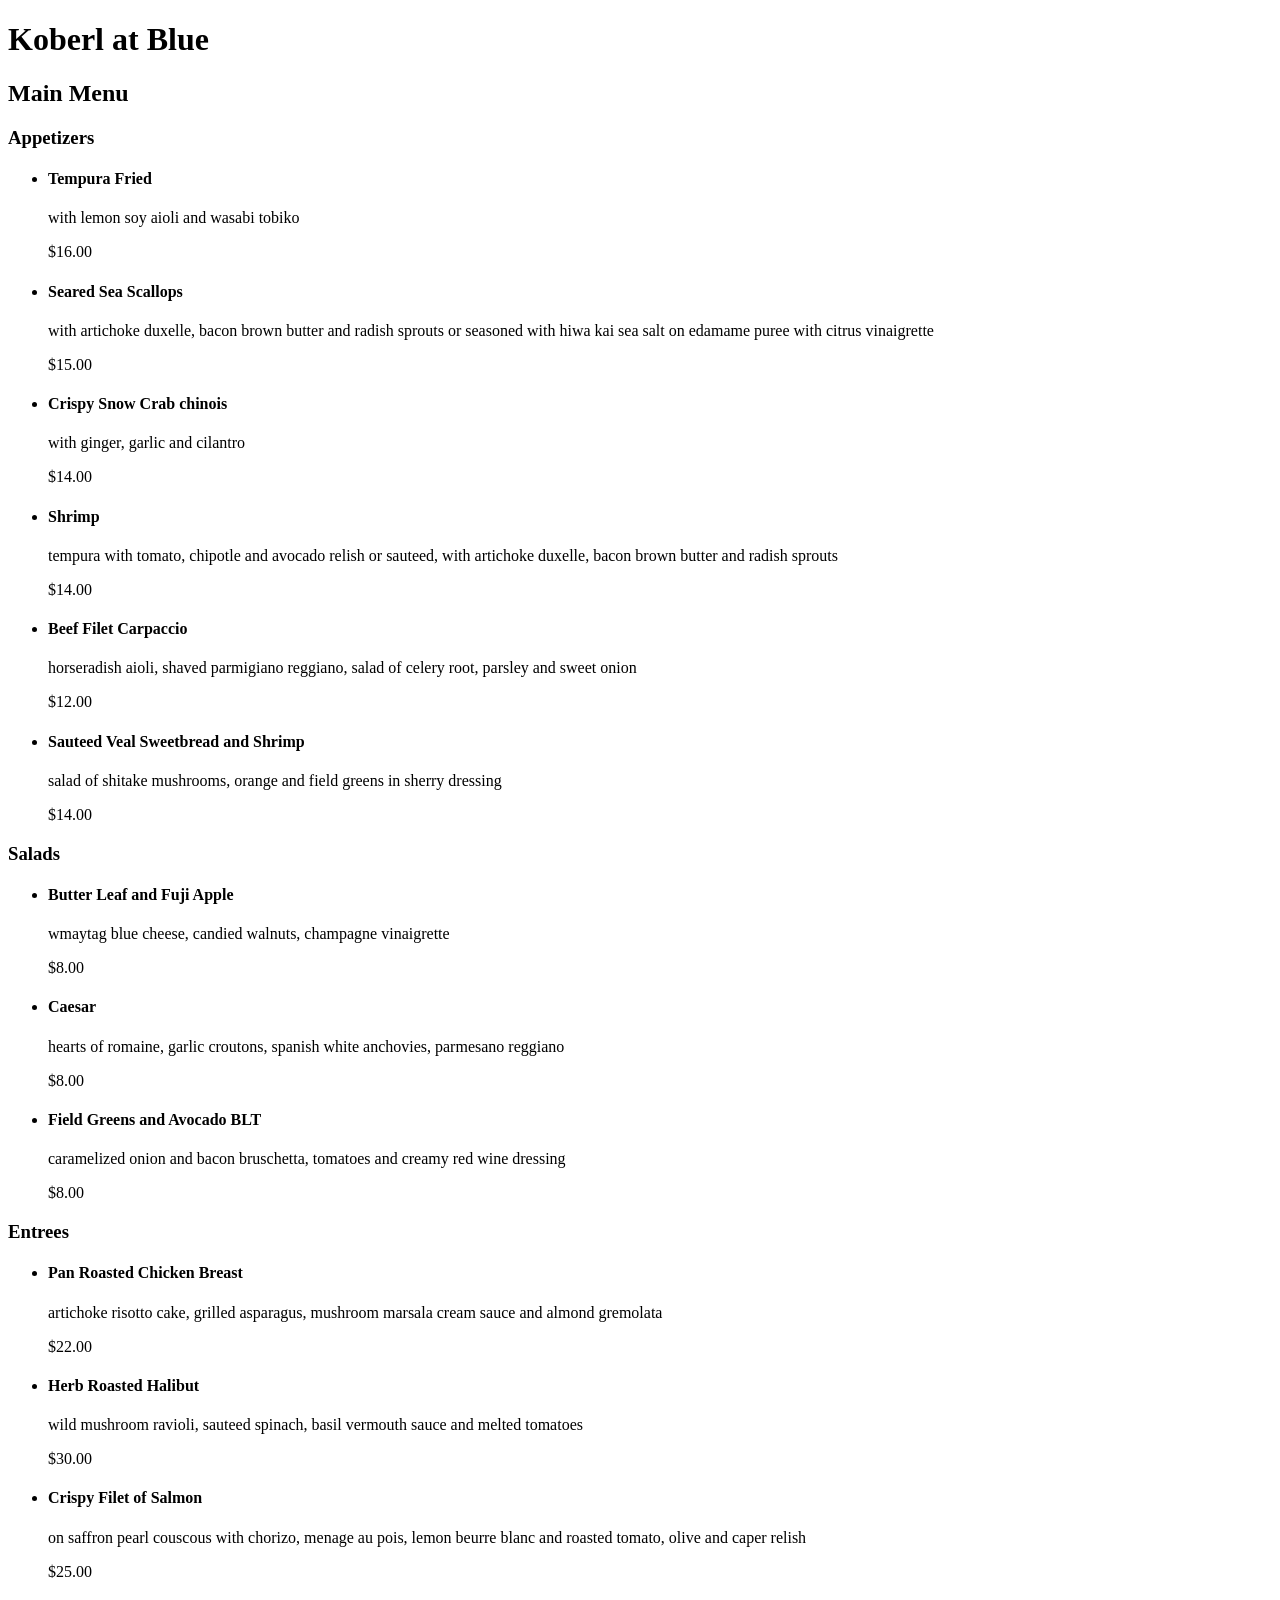
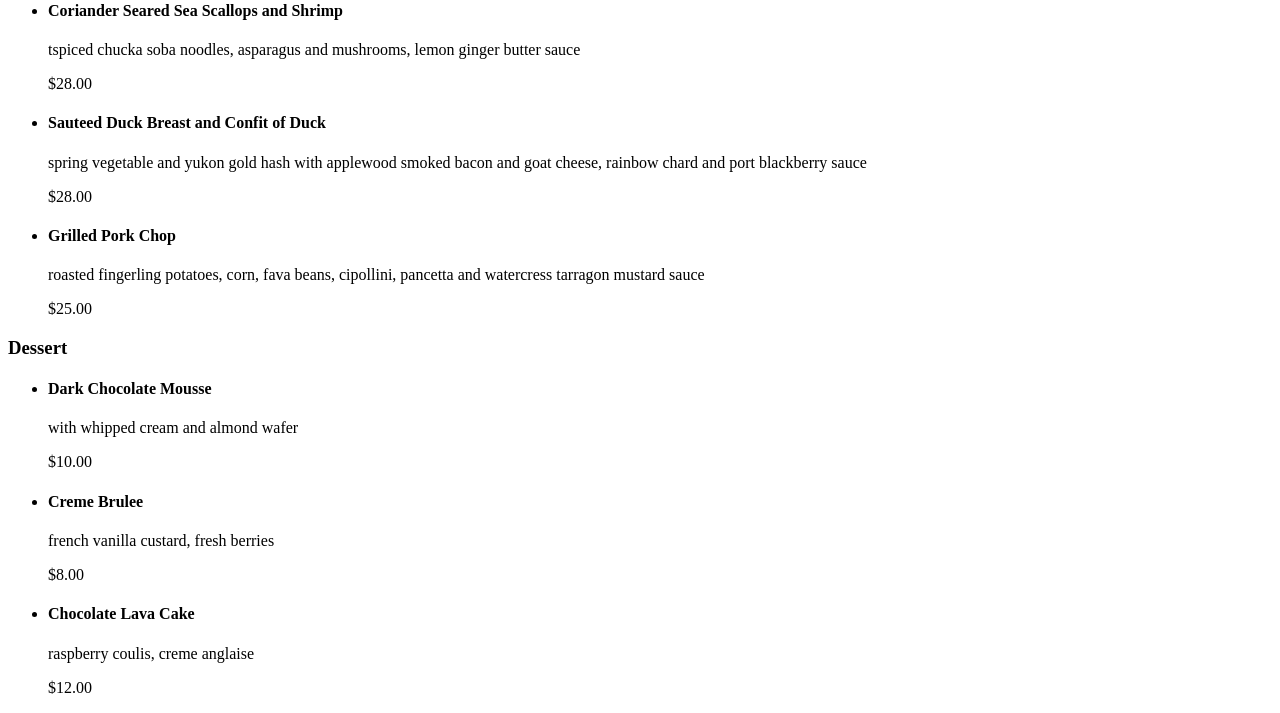
==== grc338/restaurantmenucss/index.html @ 261a2648 "Create index.html" ====
<!doctype html>  
<html lang="en">
   <head>
      <meta charset="UTF-8" />
      <meta http-equiv="Cache-Control" content="no-cache, no-store, must-revalidate" />
      <meta http-equiv="Pragma" content="no-cache" />
      <meta http-equiv="Expires" content="0" />
      <meta name="viewport" content="width=device-width, initial-scale=1.0">
      <link rel="stylesheet" type="text/css" href="style.css">
      <title>Koberl at Blue Menu</title>
   </head>
   <body>
      <h1>Koberl at Blue </h1>
      <h2>Main Menu</h2>
      <h3>Appetizers</h3>
      <ul>
         <li>
            <h4>Tempura Fried</h4>
            <p class="description">with lemon soy aioli and wasabi tobiko</p>
            <p class="price">$16.00</p>
         </li>
         <li>
            <h4>Seared Sea Scallops</h4>
            <p class="description">with artichoke duxelle, bacon brown butter
               and radish sprouts or seasoned with hiwa
               kai sea salt on edamame puree with citrus
               vinaigrette
            </p>
            <p class="price">$15.00</p>
         </li>
         <li>
            <h4>Crispy Snow Crab chinois</h4>
            <p class="description">with ginger, garlic and cilantro</p>
            <p class="price">$14.00</p>
         </li>
         <li>
            <h4>Shrimp</h4>
            <p class="description">tempura with tomato, chipotle and avocado
               relish or sauteed, with artichoke duxelle,
               bacon brown butter and radish sprouts
            </p>
            <p class="price">$14.00</p>
         </li>
         <li>
            <h4>Beef Filet Carpaccio</h4>
            <p class="description">horseradish aioli, shaved parmigiano reggiano,
               salad of celery root, parsley
               and sweet onion
            </p>
            <p class="price">$12.00</p>
         </li>
         <li>
            <h4>Sauteed Veal Sweetbread and Shrimp</h4>
            <p class="description">salad of shitake mushrooms,
               orange and field greens in sherry dressing
            </p>
            <p class="price">$14.00</p>
         </li>
      </ul>
      <h3>Salads</h3>
      <ul>
         <li>
            <h4>Butter Leaf and Fuji Apple</h4>
            <p class="description">wmaytag blue cheese, candied walnuts,
               champagne vinaigrette
            </p>
            <p class="price">$8.00</p>
         </li>
         <li>
            <h4>Caesar</h4>
            <p class="description">hearts of romaine, garlic croutons,
               spanish white anchovies, parmesano reggiano
            </p>
            <p class="price">$8.00</p>
         </li>
         <li>
            <h4>Field Greens and Avocado BLT</h4>
            <p class="description">caramelized onion and bacon bruschetta,
               tomatoes and creamy red wine dressing
            </p>
            <p class="price">$8.00</p>
         </li>
      </ul>
      <h3>Entrees</h3>
      <ul>
         <li>
            <h4>Pan Roasted Chicken Breast</h4>
            <p class="description">artichoke risotto cake, grilled asparagus,
               mushroom marsala cream sauce and almond gremolata
            </p>
            <p class="price">$22.00</p>
         </li>
         <li>
            <h4>Herb Roasted Halibut</h4>
            <p class="description">wild mushroom ravioli,
               sauteed spinach, basil vermouth sauce and melted tomatoes
            </p>
            <p class="price">$30.00</p>
         </li>
         <li>
            <h4>Crispy Filet of Salmon</h4>
            <p class="description">on saffron pearl couscous with chorizo, menage au pois,
               lemon beurre blanc and roasted tomato, olive and caper relish
            </p>
            <p class="price">$25.00</p>
         </li>
         <li>
            <h4>Coriander Seared Sea Scallops and Shrimp</h4>
            <p class="description">tspiced chucka soba noodles,
               asparagus and mushrooms, lemon ginger butter sauce
            </p>
            <p class="price">$28.00</p>
         </li>
         <li>
            <h4>Sauteed Duck Breast and Confit of Duck</h4>
            <p class="description">spring vegetable and yukon gold hash with applewood smoked bacon and goat cheese,
               rainbow chard and port blackberry sauce
            </p>
            <p class="price">$28.00</p>
         </li>
         <li>
            <h4>Grilled Pork Chop</h4>
            <p class="description">roasted fingerling potatoes, corn, fava beans,
               cipollini, pancetta and watercress tarragon mustard sauce
            </p>
            <p class="price">$25.00</p>
         </li>
      </ul>
      <h3>Dessert</h3>
      <ul>
         <li>
            <h4>Dark Chocolate Mousse</h4>
            <p class="description">with whipped cream and almond wafer</p>
            <p class="price">$10.00</p>
         </li>
         <li>
            <h4>Creme Brulee</h4>
            <p class="description">french vanilla custard, fresh berries</p>
            <p class="price">$8.00</p>
         </li>
         <li>
            <h4>Chocolate Lava Cake</h4>
            <p class="description">raspberry coulis, creme anglaise</p>
            <p class="price">$12.00</p>
         </li>
      </ul>
   </body>
</html>
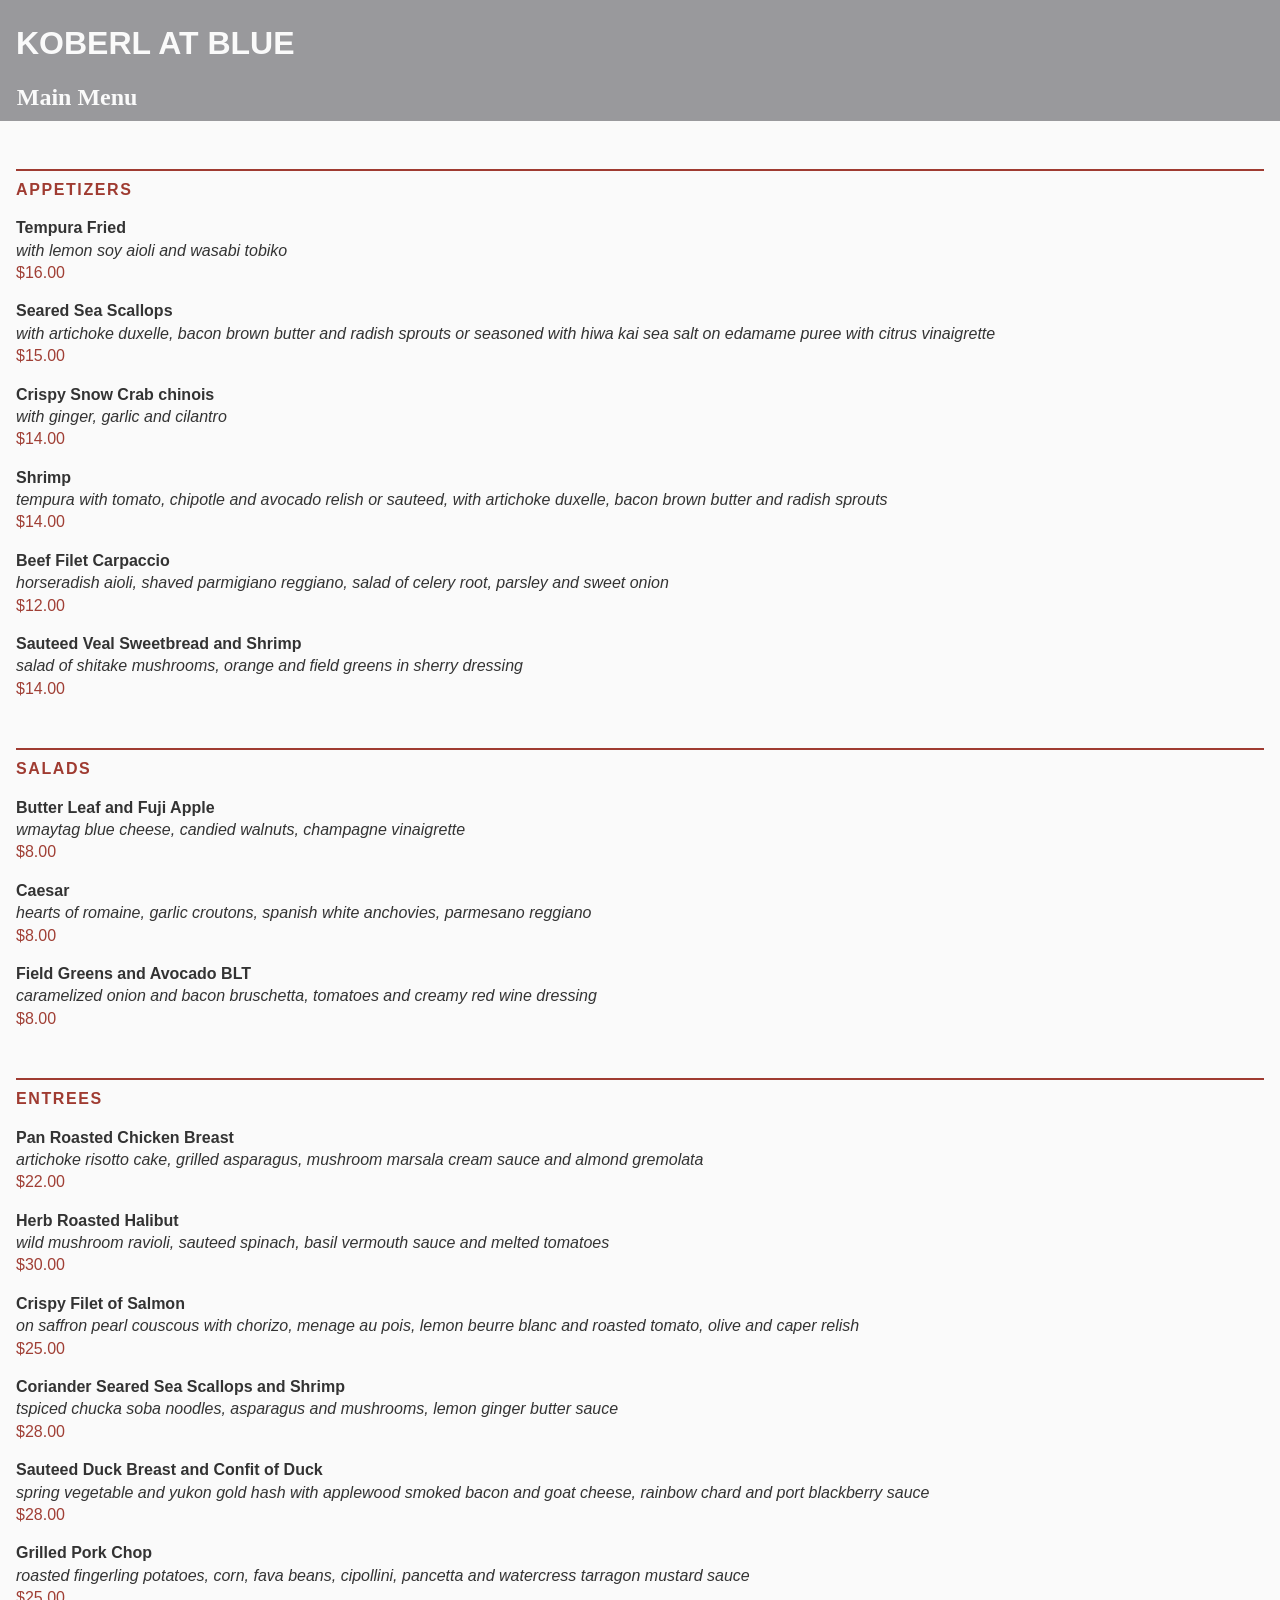
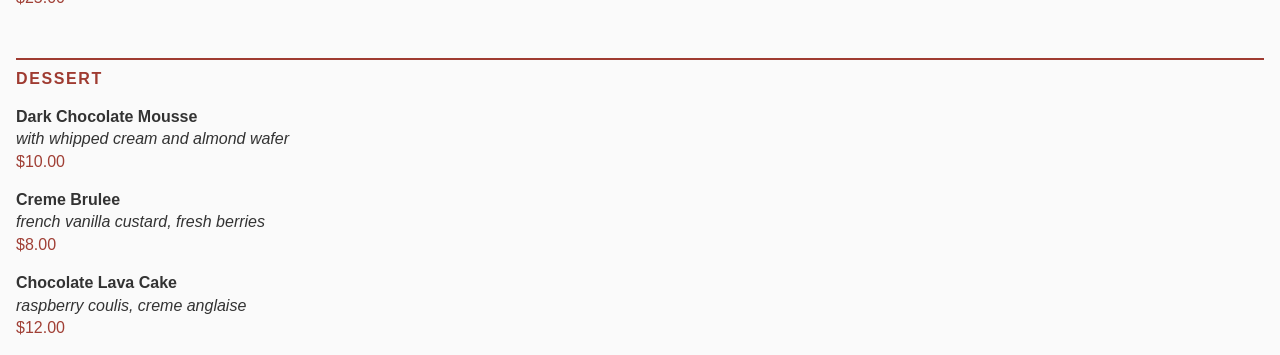
==== commit 6cced678: "Fix HTML formatting issues in index.html" ====
--- a/grc338/restaurantmenucss/index.html
+++ b/grc338/restaurantmenucss/index.html
@@ -5,12 +5,12 @@
       <meta http-equiv="Cache-Control" content="no-cache, no-store, must-revalidate" />
       <meta http-equiv="Pragma" content="no-cache" />
       <meta http-equiv="Expires" content="0" />
-      <meta name="viewport" content="width=device-width, initial-scale=1.0">
+      <meta name="viewport" content="width=device-width, initial-scale=1.0">  
       <link rel="stylesheet" type="text/css" href="style.css">
       <title>Koberl at Blue Menu</title>
    </head>
    <body>
-      <h1>Koberl at Blue </h1>
+      <h1>Koberl at Blue</h1>
       <h2>Main Menu</h2>
       <h3>Appetizers</h3>
       <ul>
--- a/grc338/restaurantmenucss/style.css
+++ b/grc338/restaurantmenucss/style.css
@@ -0,0 +1,85 @@
+/*CSS DOCUMENT*/
+html, body, div, span, applet, object, iframe,
+h1, h2, h3, h4, h5, h6, p, blockquote, pre,
+a, abbr, acronym, address, big, cite, code,
+del, dfn, em, img, ins, kbd, q, s, samp,
+small, strike, strong, sub, sup, tt, var,
+b, u, i, center,
+dl, dt, dd, ol, ul, li,
+fieldset, form, label, legend,
+table, caption, tbody, tfoot, thead, tr, th, td,
+article, aside, canvas, details, embed, 
+figure, figcaption, footer, header, hgroup, 
+menu, nav, output, ruby, section, summary,
+time, mark, audio, video {
+	margin: 0;
+	padding: 0;
+	border: 0;
+	font-size: 100%;
+	font: inherit;
+	vertical-align: baseline;
+}
+/* HTML5 display-role reset for older browsers */
+article, aside, details, figcaption, figure, 
+footer, header, hgroup, menu, nav, section {
+	display: block;
+}
+body {
+
+	background-color: rgb(250, 250, 250); /* Not totally white. */
+	color: rgb(51, 51, 51);  /* Not totally black. */
+	line-height: 140%; 	/* A little extra leading. */
+	font-family: sans-serif;
+}
+
+h1 {
+	background-color: rgb(153, 153, 156);
+	color: rgb(250, 250, 250); /* Same as body background. */
+	font-size: 2em;
+	padding: 1em 0.5em 1em; /* You want three values. */
+	font-weight: bold;
+	text-transform: uppercase;
+}
+
+
+h2 {
+	background-color: rgb(153, 153, 156);
+	color: rgb(250, 250, 250);
+	font-size: 1.5em;
+	padding: 0em 0.7em 0.5em;
+	font-family: serif;
+	font-weight: bold;
+}
+
+h3 { 
+	margin: 3em 1em 1em; /*Three values again. You got the idea.*/
+	padding-top: 0.5em;
+	font-size: 1em;
+	color: rgb(159, 59, 49);
+	font-weight: bold;
+	text-transform: uppercase;
+	letter-spacing: 0.1em; /*Just an extra tracking for bold uppercase letters. Try 0.1em */
+	border-top: 2px solid rgb(159, 59, 49);
+}
+
+h4 {
+	font-weight: bold;
+}
+
+p.description {
+	font-style: italic;
+}
+
+p.price {
+	color: rgb(160, 63, 53);
+}
+
+ul {
+	padding:0em;
+}
+
+li { 
+    padding: 0em;
+	margin: 0em 1em 1em;
+	list-style-type: none;
+}
